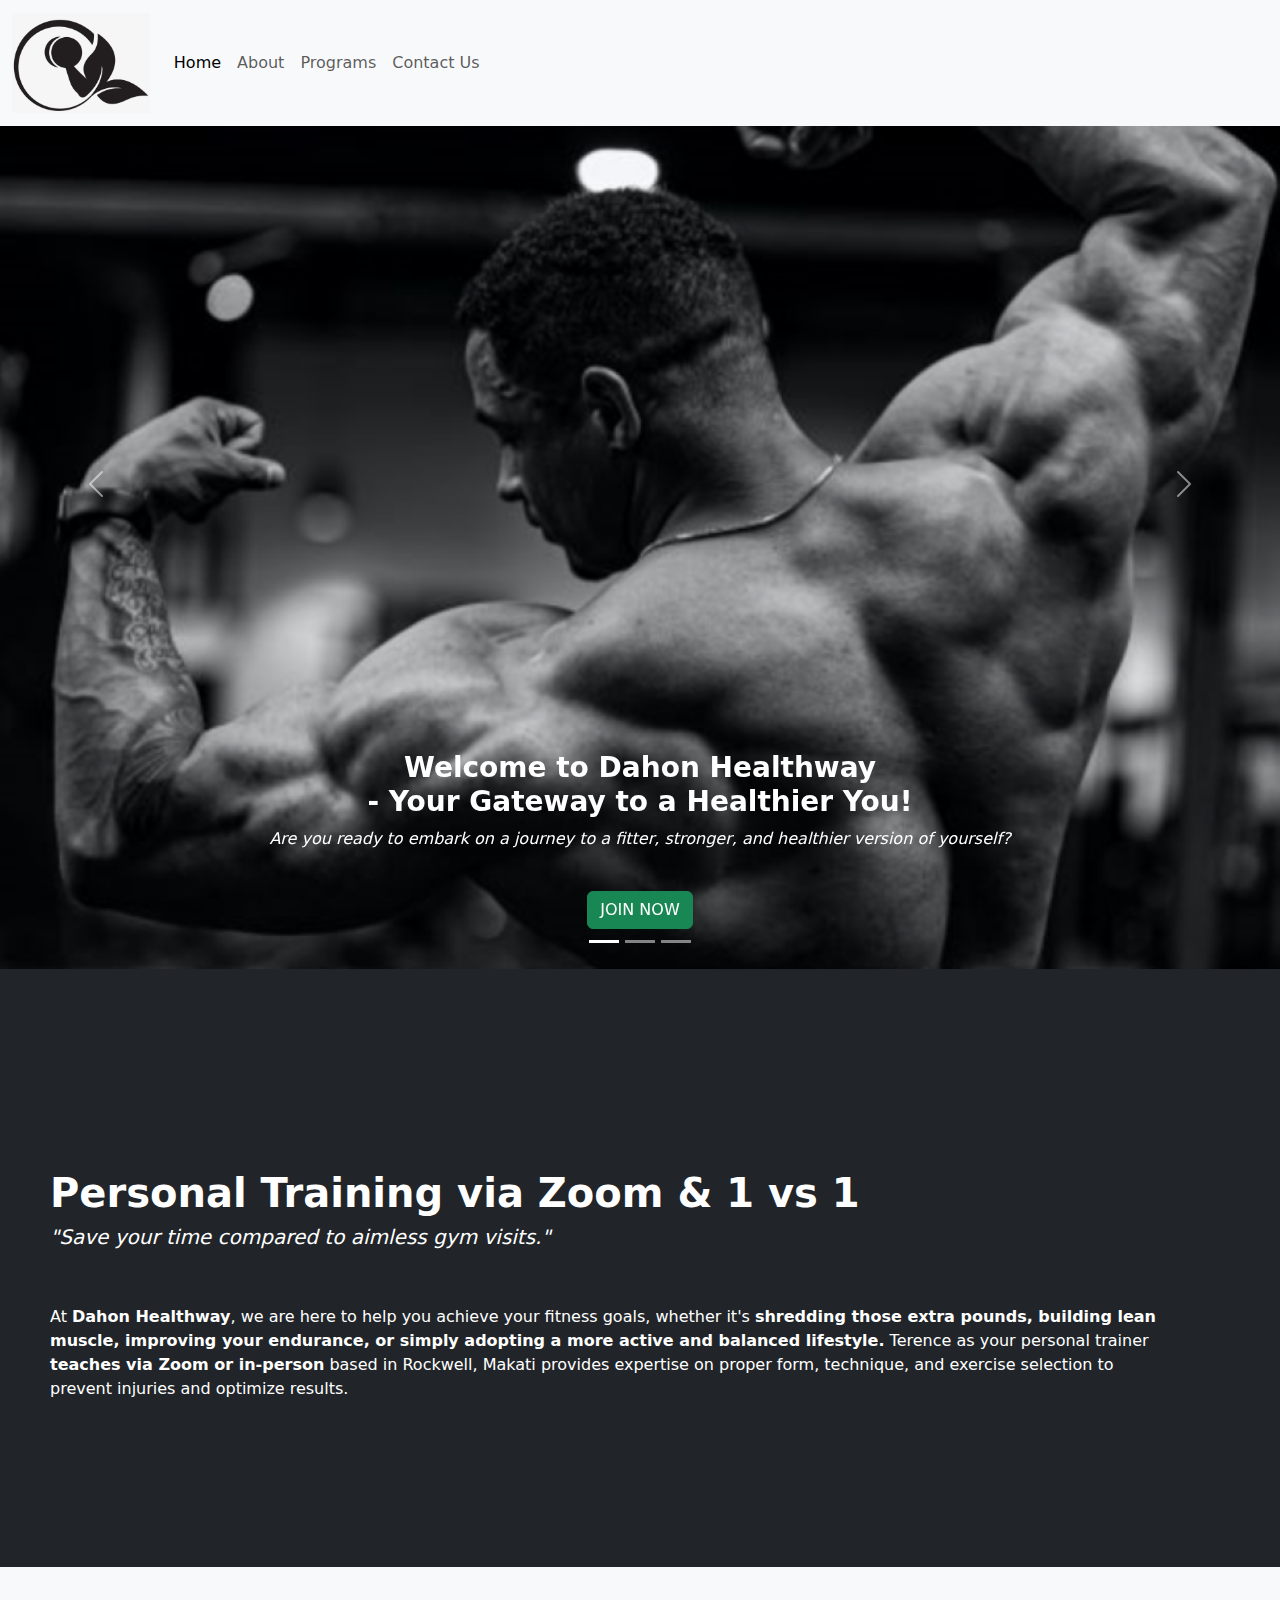
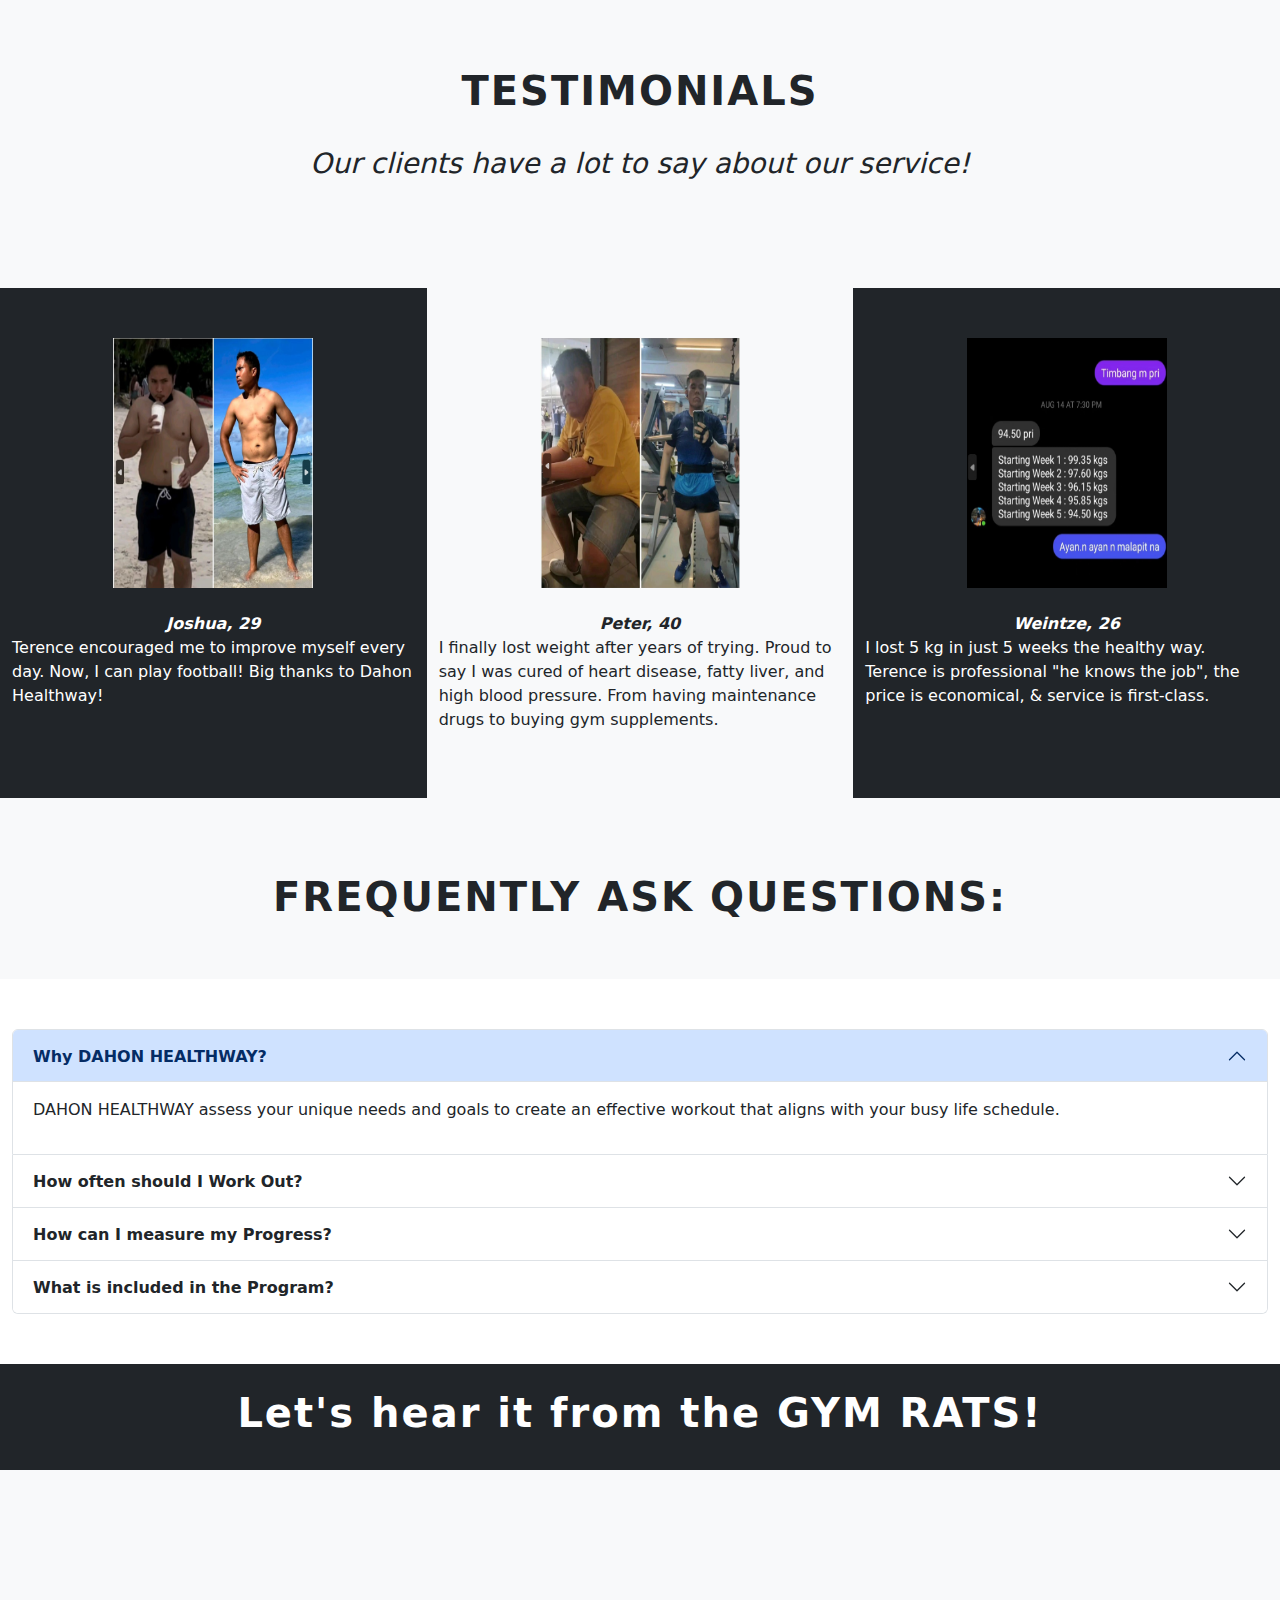
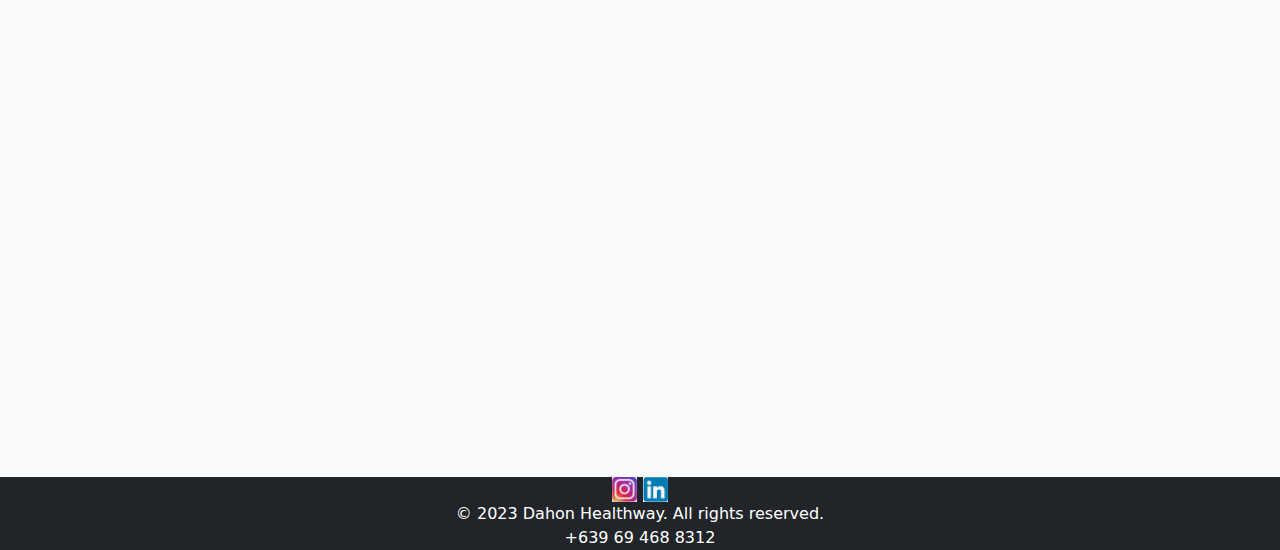
==== index.html @ 9c33f341 "Add files via upload" ====
<!DOCTYPE html>
<html lang="en">
<head>
<title>Dahon Healthway</title>
<meta charset="utf-8">
<meta name="viewport" content="width=device-width, initial-scale=1">
<link href="css/style.css" rel="stylesheet">
<link href="https://cdn.jsdelivr.net/npm/bootstrap@5.3.2/dist/css/bootstrap.min.css" rel="stylesheet">
<script src="https://cdn.jsdelivr.net/npm/bootstrap@5.3.2/dist/js/bootstrap.bundle.min.js"></script>
</head>
<body>

<!-- Navbar -->
<nav class="navbar navbar-expand-lg bg-body-tertiary fixed-top">
  <div class="container-fluid">
    <a href="minihome.html" class="navbar-brand"><img src="img/dahon_home.png" height="100px; width=100px;"></a>
    <button class="navbar-toggler" type="button" data-bs-toggle="collapse" data-bs-target="#navbarNav" aria-controls="navbarNav" aria-expanded="false" aria-label="Toggle navigation">
      <span class="navbar-toggler-icon"></span>
    </button>
    <div class="collapse navbar-collapse" id="navbarNav">
      <ul class="navbar-nav">
        <li class="nav-item">
          <a class="nav-link active" aria-current="page" href="minihome.html">Home</a>
        </li>
        <li class="nav-item">
          <a class="nav-link" href="miniabout.html">About</a>
        </li>
        <li class="nav-item">
          <a class="nav-link" href="miniprograms.html">Programs</a>
        </li>
        <li class="nav-item">
          <a class="nav-link" href="minicontactus.html">Contact Us</a>
        </li>
      </ul>
    </div>
  </div>
</nav>

<!-- Carousel -->
<div id="carouselExampleCaptions" class="carousel slide" style="object-fit: cover;">
  <div class="carousel-indicators">
    <button type="button" data-bs-target="#carouselExampleCaptions" data-bs-slide-to="0" class="active" aria-current="true" aria-label="Slide 1"></button>
    <button type="button" data-bs-target="#carouselExampleCaptions" data-bs-slide-to="1" aria-label="Slide 2"></button>
    <button type="button" data-bs-target="#carouselExampleCaptions" data-bs-slide-to="2" aria-label="Slide 3"></button>
  </div>
  <div class="carousel-inner">
    <div class="carousel-item active">
      <img src="img/carousel1.jpg" style="height: auto; width: 100%;" class="d-block w-100" alt="...">
      <div class="carousel-caption d-none d-md-block">
        <h3><b>Welcome to Dahon Healthway<br>
          - Your Gateway to a Healthier You!</b></h3>
        <p><i>Are you ready to embark on a journey to a fitter, stronger, and
          healthier version of yourself?</i></p><br>
          <center><button type="button" class="btn btn-success"><a href="minicontactus.html" style="text-decoration: none; color: white;">JOIN NOW</a></button></center>
      </div>
    </div>
    <div class="carousel-item">
      <img src="img/carousel2.jpg" style="height: auto; width: 100%;" class="d-block w-100" alt="...">
      <div class="carousel-caption d-none d-md-block">
        <h3><b>Welcome to Dahon Healthway<br>
          - Your Gateway to a Healthier You!</b></h3>
          <p><i>Are you ready to embark on a journey to a fitter, stronger, and
            healthier version of yourself?</i></p><br>>
            <center><button type="button" class="btn btn-success"><a href="minicontactus.html" style="text-decoration: none; color: white;">JOIN NOW</a></button></center>
      </div>
    </div>
    <div class="carousel-item">
      <img src="img/carousel3.jpg" style="height: auto; width: 100%;" class="d-block w-100" alt="...">
      <div class="carousel-caption d-none d-md-block">
        <h3><b>Welcome to Dahon Healthway<br>
          - Your Gateway to a Healthier You!</b></h3>
        <p><i>Are you ready to embark on a journey to a fitter, stronger, and
          healthier version of yourself?</i></p><br>
          <center><button type="button" class="btn btn-success"><a href="minicontactus.html" style="text-decoration: none; color: white;">JOIN NOW</a></button></center>
      </div>
    </div>
  </div>
  <button class="carousel-control-prev" type="button" data-bs-target="#carouselExampleCaptions" data-bs-slide="prev">
    <span class="carousel-control-prev-icon" aria-hidden="true"></span>
    <span class="visually-hidden">Previous</span>
  </button>
  <button class="carousel-control-next" type="button" data-bs-target="#carouselExampleCaptions" data-bs-slide="next">
    <span class="carousel-control-next-icon" aria-hidden="true"></span>
    <span class="visually-hidden">Next</span>
  </button>
</div>

<!-- First Grid -->

<div class="col-12 bg-dark">
<div style="margin-left: 50px; margin-right: 100px; padding-bottom: 150px; padding-top: 200px; text-align: left; color: white;">
      <h1><b>Personal Training via Zoom & 1 vs 1</b></h1>
      <h5><i>"Save your time compared to aimless gym visits."</i></h5><br><br>

      <p>At <b>Dahon Healthway</b>, we are here to help you achieve your fitness goals, whether it's <b>shredding those extra pounds, building lean muscle, improving your endurance, or simply adopting a more active and balanced lifestyle.</b>
        
        Terence as your personal trainer <b>teaches via Zoom or in-person</b> based in Rockwell, Makati provides expertise on proper form, technique, and exercise selection to prevent injuries and optimize results.</p>
</div>
</div>

<!-- Second Grid -->
<div class="col-12 bg-light" style="padding-top: 100px; padding-bottom: 100px;">
<center><h1 style="letter-spacing: 2px;"><b>TESTIMONIALS</b></h1><br>
<i><h3>Our clients have a lot to say about our service!</h3></i></center>
</div>

<!--Third Grid-->
<div class="container-fluid">

  <div class="row">
      <div class="col-sm-4 display-10 bg-dark" style="padding-top: 50px; padding-bottom: 50px;">
        <center><img src="img/testimonial1.png" height="250px" width="200px"><br><br>
        <b><i style="color: white;">Joshua, 29</i></b><br></center>
        <p style="text-align: left; color: white;">Terence encouraged me to improve myself every day. Now, I can play football! Big thanks to Dahon Healthway!</p>
        </div>

        <div class="col-sm-4 display-10 bg-light" style="padding-top: 50px; padding-bottom: 50px;">
          <center><img src="img/testimonial2.png" height="250px" width="200px"><br><br>
        <b><i>Peter, 40</i></b><br></center>
        <p style="text-align: left;">I finally lost weight after years of trying. Proud to say I was cured of heart disease, fatty liver, and high blood pressure. From having maintenance drugs to buying gym supplements.</p>
          </div>

          <div class="col-sm-4 display-10 bg-dark" style="padding-top: 50px; padding-bottom: 50px;">
            <center><img src="img/testimonial3.png" height="250px" width="200px"><br><br>
          <b><i style="color: white;">Weintze, 26</i></b><br></center>
         <p style="text-align: left; color: white;">I lost 5 kg in just 5 weeks the healthy way. Terence is professional "he knows the job", the price is economical, & service is first-class.</p>
            </div>
  </div>


<!--Fourth Grid-->
<div class="row">
<div class="col-12 bg-light" style="padding-top: 75px; padding-bottom: 50px;">
  <center><h1 style="letter-spacing: 2px;"><b>FREQUENTLY ASK QUESTIONS:</b></h1></center>
  </div></div>


<!--Accordion-->
  <div class="accordion" id="accordionExample" style="padding-bottom: 50px; padding-top: 50px;">
    <div class="accordion-item">
      <h2 class="accordion-header">
        <button class="accordion-button" type="button" data-bs-toggle="collapse" data-bs-target="#collapseOne" aria-expanded="false" aria-controls="collapseOne">
          <b>Why DAHON HEALTHWAY?</b>
        </button>
      </h2>
      <div id="collapseOne" class="accordion-collapse collapse show" data-bs-parent="#accordionExample">
        <div class="accordion-body">
          <p>DAHON HEALTHWAY assess your unique needs and goals to create an effective workout that aligns with your busy life schedule.</p>
        </div>
      </div>
    </div>
    <div class="accordion-item">
      <h2 class="accordion-header">
        <button class="accordion-button collapsed" type="button" data-bs-toggle="collapse" data-bs-target="#collapseTwo" aria-expanded="false" aria-controls="collapseTwo">
          <b>How often should I Work Out?</b>
        </button>
      </h2>
      <div id="collapseTwo" class="accordion-collapse collapse" data-bs-parent="#accordionExample">
        <div class="accordion-body">
          <p>Ideal Work Out Frequency can be as much as an hour/day, thrice a week which you can stick to in the long term.</p>
        </div>
      </div>
    </div>
    <div class="accordion-item">
      <h2 class="accordion-header">
        <button class="accordion-button collapsed" type="button" data-bs-toggle="collapse" data-bs-target="#collapseThree" aria-expanded="false" aria-controls="collapseThree">
          <b>How can I measure my Progress?</b>
        </button>
      </h2>
      <div id="collapseThree" class="accordion-collapse collapse" data-bs-parent="#accordionExample">
        <div class="accordion-body">
          <p>Personal Trainer Schedule Weekly Check-Ins through the account to Track Fitness Milestones.</p>
        </div>
      </div>
    </div>
    <div class="accordion-item">
      <h2 class="accordion-header">
        <button class="accordion-button collapsed" type="button" data-bs-toggle="collapse" data-bs-target="#collapseFour" aria-expanded="false" aria-controls="collapseFour">
          <b>What is included in the Program?</b>
        </button>
      </h2>
      <div id="collapseFour" class="accordion-collapse collapse" data-bs-parent="#accordionExample">
        <div class="accordion-body">
          <p>Account set-up. Choose the desired program. 1vs1 Personal Training via Zoom or in-person, Supplementation Guide, Customized Meal Plan, Weekly Check-Ins, & 24/7 Chat Support are for FREE.</p>
        </div>
      </div>
    </div>
  </div>

<!--Fifth Grid-->
<div class="row">
  <div class="col-12 bg-dark" style="padding-top: 25px; padding-bottom: 25px;">
    <center><h1 style="letter-spacing: 2px; color: white;"><b>Let's hear it from the GYM RATS!</b></h1></center>
    </div></div>

<!--Sixth Grid-->
<div class="row">
  <div class="col-12 bg-light" style="padding-top: 50px; padding-bottom: 50px;">
    <center><iframe src="https://www.youtube.com/embed/RNkpzDaqOpM?autoplay=1&mute=1&enablejsapi=1"
      frameborder="0"
      style="width: 100%; height: 500px;"></iframe></center></div>
    </div>

<!-- Footer -->
<div class="row">
  <div class="col-12 bg-dark">
    <center style="color: white;"><a href="https://www.instagram.com/dahonhealthway/"><img src="img/instagram.jpg" height="25px width=25px"></a> <a href="https://www.linkedin.com/in/terence-tagayona-455884193/?originalSubdomain=ph"><img src="img/linkedin.png" height="25px width=25px"></a>
              <br>© 2023 Dahon Healthway. All rights reserved.<br>
            +639 69 468 8312</center></div></div>

</body>
</html>
---- css/style.css ----
@media only screen and (max-width: 768px) {
    /* For mobile phones: */
    [class*="col-"] {
      width: 100%;
    }
  }
    @media only screen and (max-width: 400) {
    /* For mobile phones: */
    [class*="col-"] {
      width: 100%;
    }
 
  }
  body{
    margin: 0;
    padding: 0;
    overflow-x: hidden;
  }
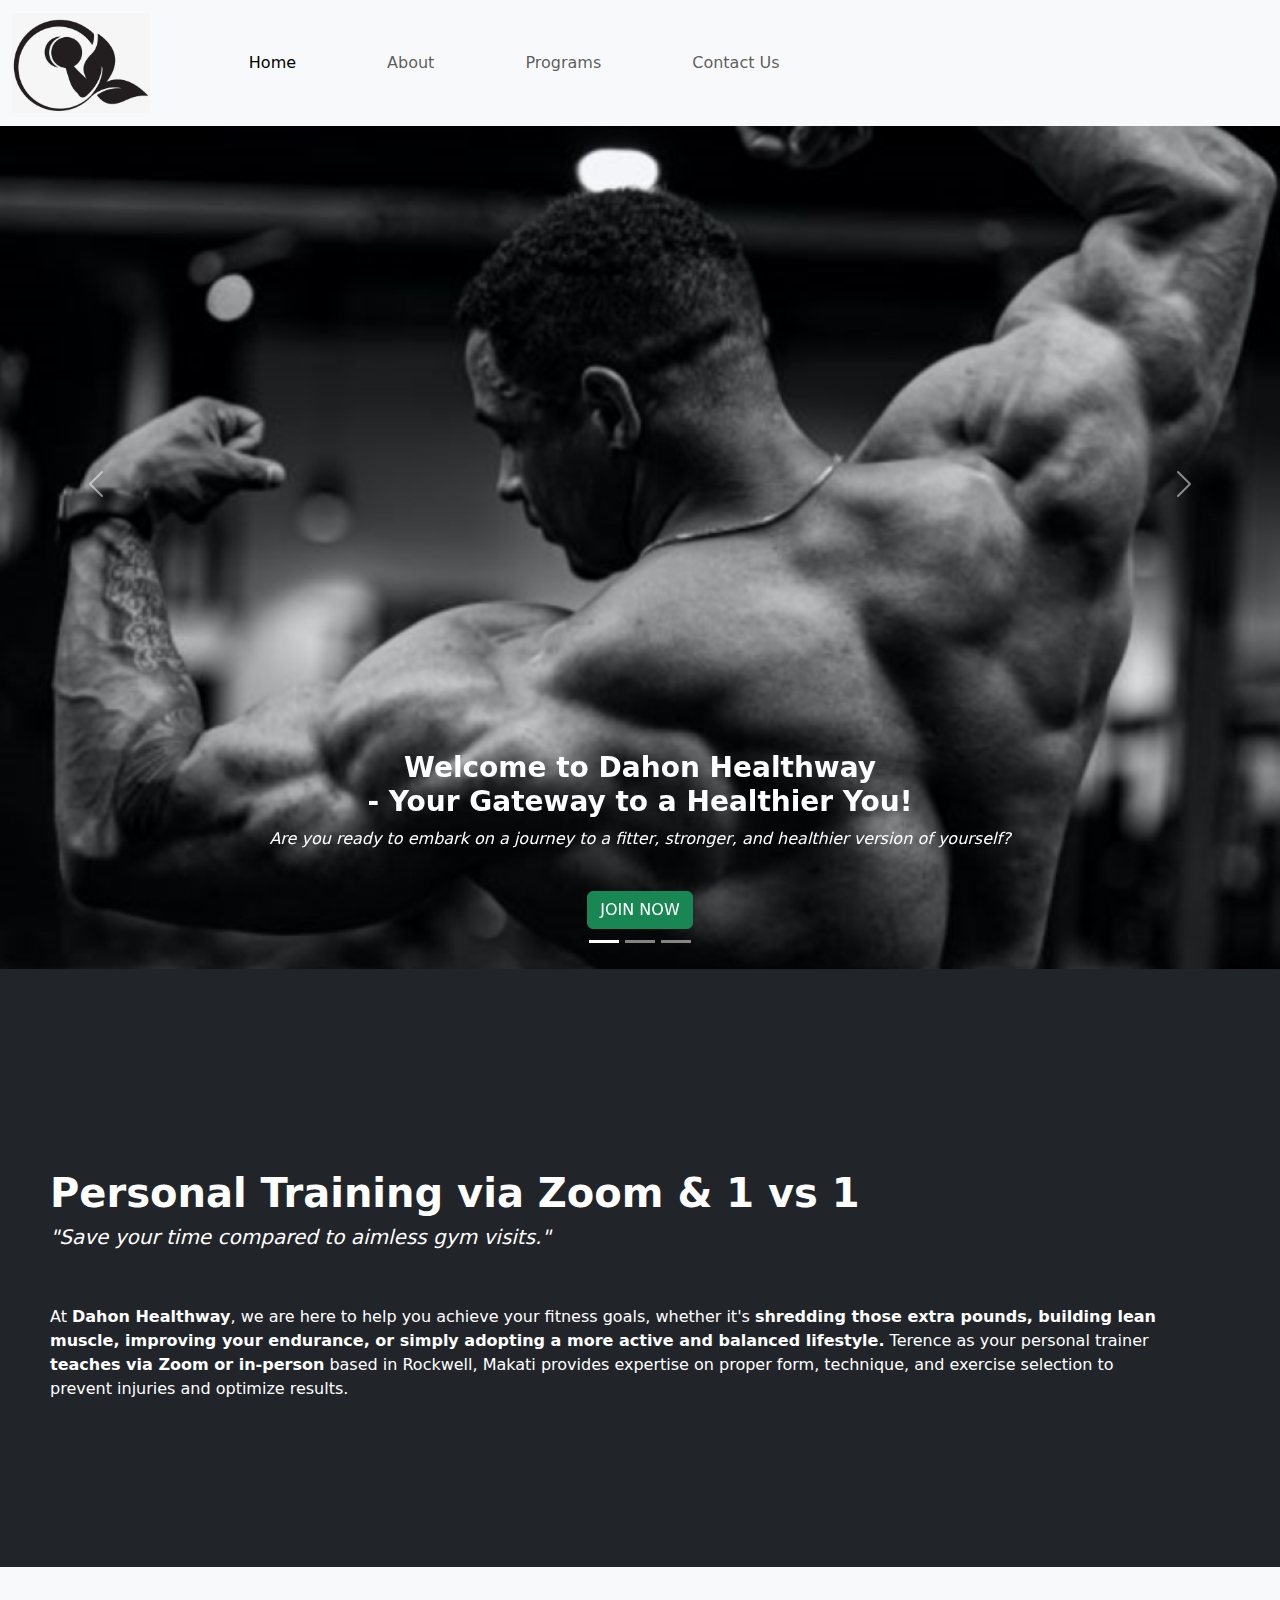
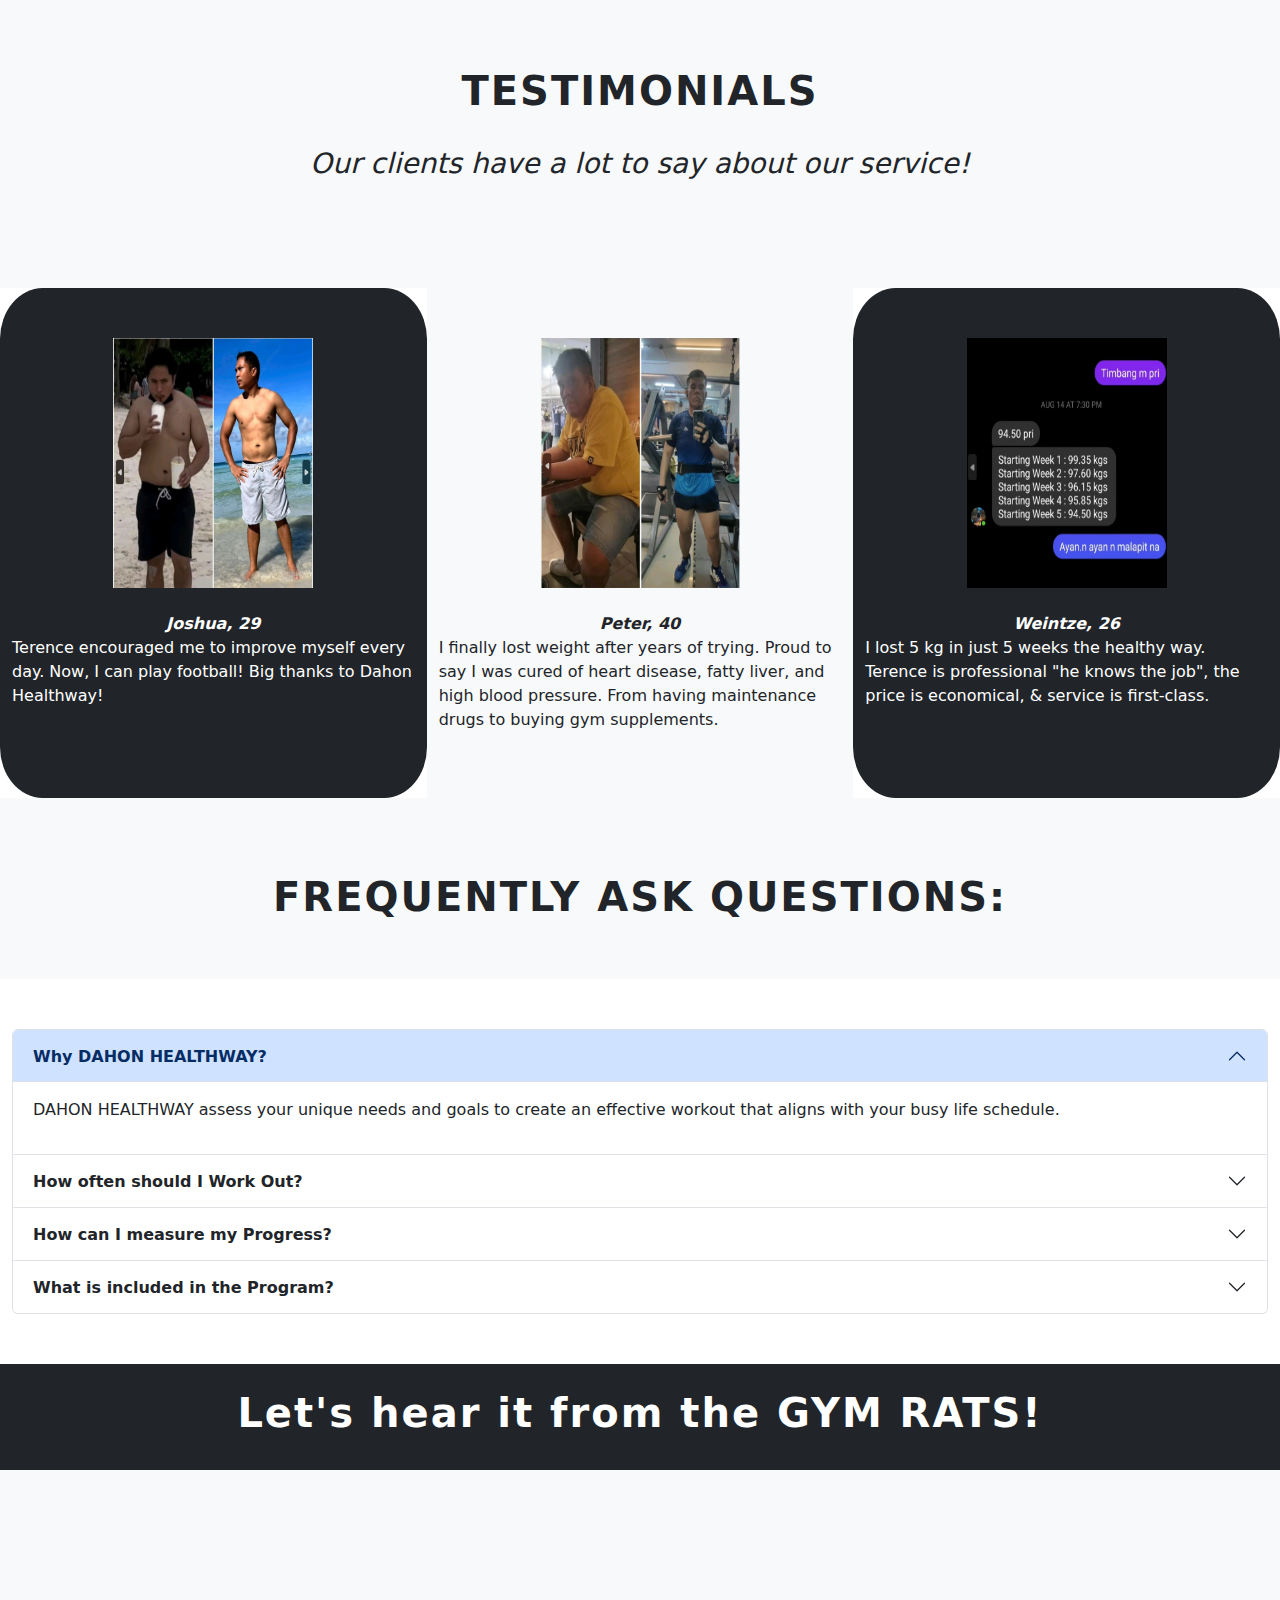
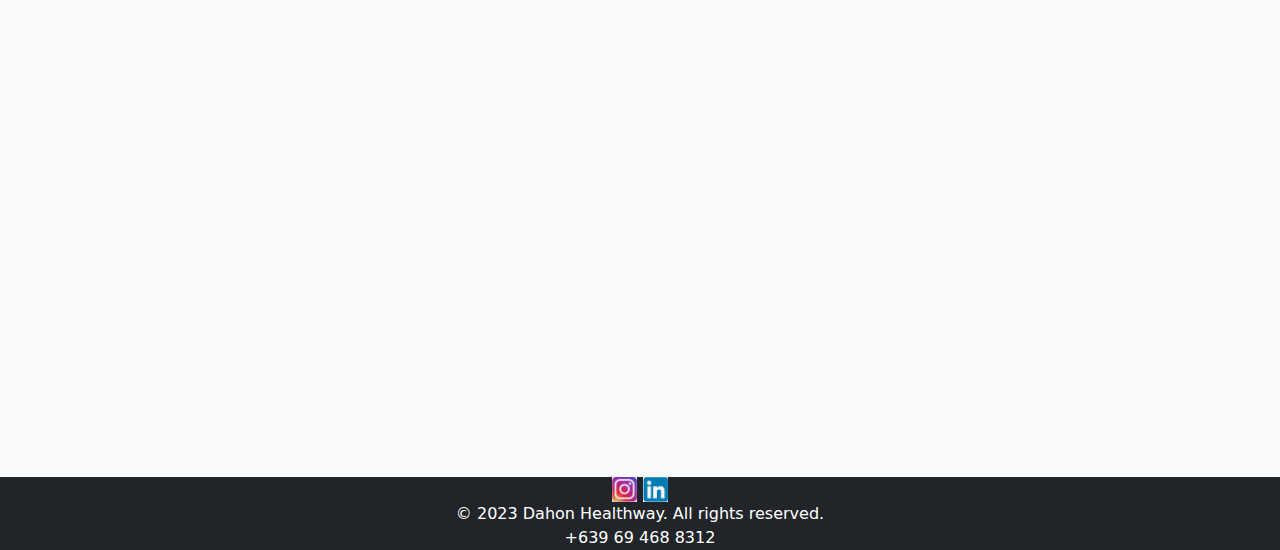
==== commit e8dfa7ac: "index.html" ====
--- a/index.html
+++ b/index.html
@@ -13,23 +13,23 @@
 <!-- Navbar -->
 <nav class="navbar navbar-expand-lg bg-body-tertiary fixed-top">
   <div class="container-fluid">
-    <a href="minihome.html" class="navbar-brand"><img src="img/dahon_home.png" height="100px; width=100px;"></a>
+    <a href="index.html" class="navbar-brand"><img src="img/dahon_home.png" height="100px; width=100px;"></a>
     <button class="navbar-toggler" type="button" data-bs-toggle="collapse" data-bs-target="#navbarNav" aria-controls="navbarNav" aria-expanded="false" aria-label="Toggle navigation">
       <span class="navbar-toggler-icon"></span>
     </button>
     <div class="collapse navbar-collapse" id="navbarNav">
       <ul class="navbar-nav">
         <li class="nav-item">
-          <a class="nav-link active" aria-current="page" href="minihome.html">Home</a>
-        </li>
-        <li class="nav-item">
-          <a class="nav-link" href="miniabout.html">About</a>
-        </li>
-        <li class="nav-item">
-          <a class="nav-link" href="miniprograms.html">Programs</a>
-        </li>
-        <li class="nav-item">
-          <a class="nav-link" href="minicontactus.html">Contact Us</a>
+          <a class="nav-link active" aria-current="page" href="index.html" style="margin-left: 75px;">Home</a>
+        </li>
+        <li class="nav-item">
+          <a class="nav-link" href="miniabout.html" style="margin-left: 75px;">About</a>
+        </li>
+        <li class="nav-item">
+          <a class="nav-link" href="miniprograms.html" style="margin-left: 75px;">Programs</a>
+        </li>
+        <li class="nav-item">
+          <a class="nav-link" href="minicontactus.html" style="margin-left: 75px;">Contact Us</a>
         </li>
       </ul>
     </div>
@@ -84,7 +84,6 @@
     <span class="visually-hidden">Next</span>
   </button>
 </div>
-
 <!-- First Grid -->
 
 <div class="col-12 bg-dark">
@@ -108,7 +107,7 @@
 <div class="container-fluid">
 
   <div class="row">
-      <div class="col-sm-4 display-10 bg-dark" style="padding-top: 50px; padding-bottom: 50px;">
+      <div class="col-sm-4 display-10 bg-dark" style="padding-top: 50px; padding-bottom: 50px; border-radius: 10%;">
         <center><img src="img/testimonial1.png" height="250px" width="200px"><br><br>
         <b><i style="color: white;">Joshua, 29</i></b><br></center>
         <p style="text-align: left; color: white;">Terence encouraged me to improve myself every day. Now, I can play football! Big thanks to Dahon Healthway!</p>
@@ -120,7 +119,7 @@
         <p style="text-align: left;">I finally lost weight after years of trying. Proud to say I was cured of heart disease, fatty liver, and high blood pressure. From having maintenance drugs to buying gym supplements.</p>
           </div>
 
-          <div class="col-sm-4 display-10 bg-dark" style="padding-top: 50px; padding-bottom: 50px;">
+          <div class="col-sm-4 display-10 bg-dark" style="padding-top: 50px; padding-bottom: 50px; border-radius: 10%">
             <center><img src="img/testimonial3.png" height="250px" width="200px"><br><br>
           <b><i style="color: white;">Weintze, 26</i></b><br></center>
          <p style="text-align: left; color: white;">I lost 5 kg in just 5 weeks the healthy way. Terence is professional "he knows the job", the price is economical, & service is first-class.</p>
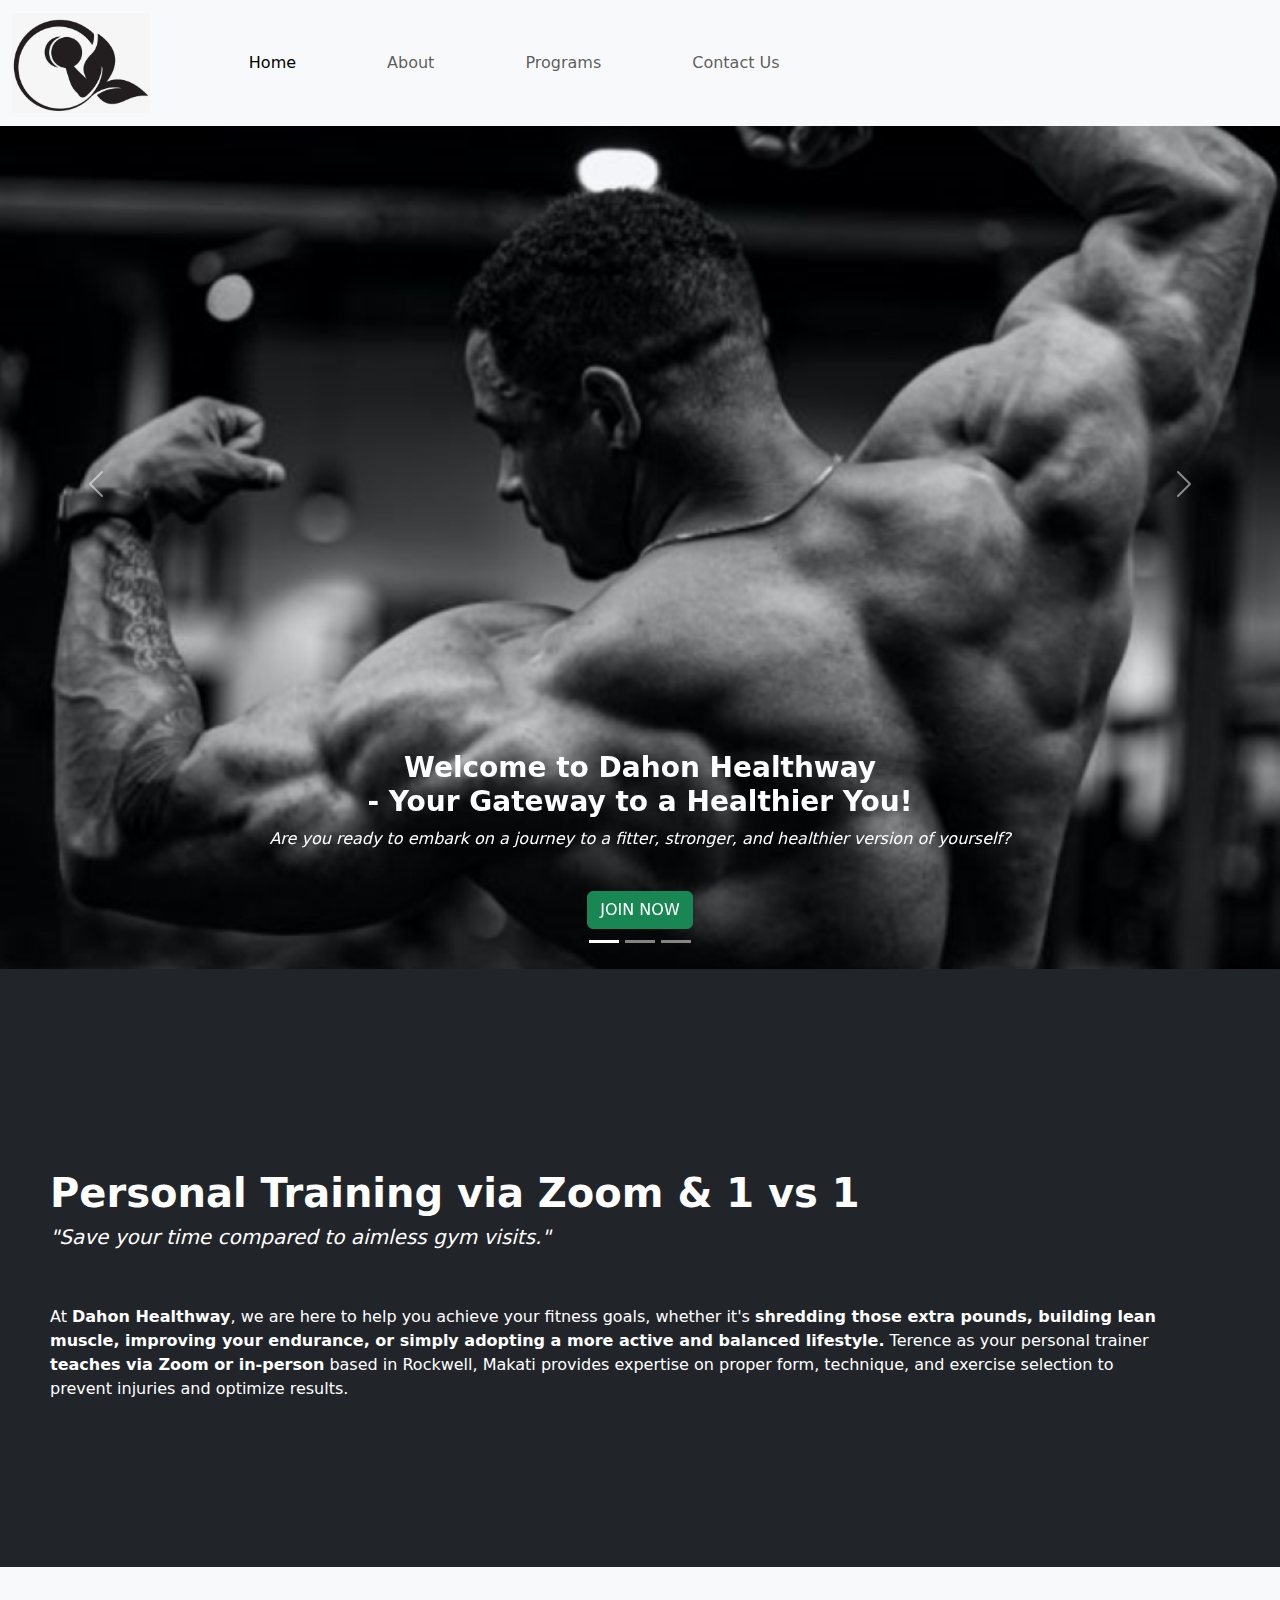
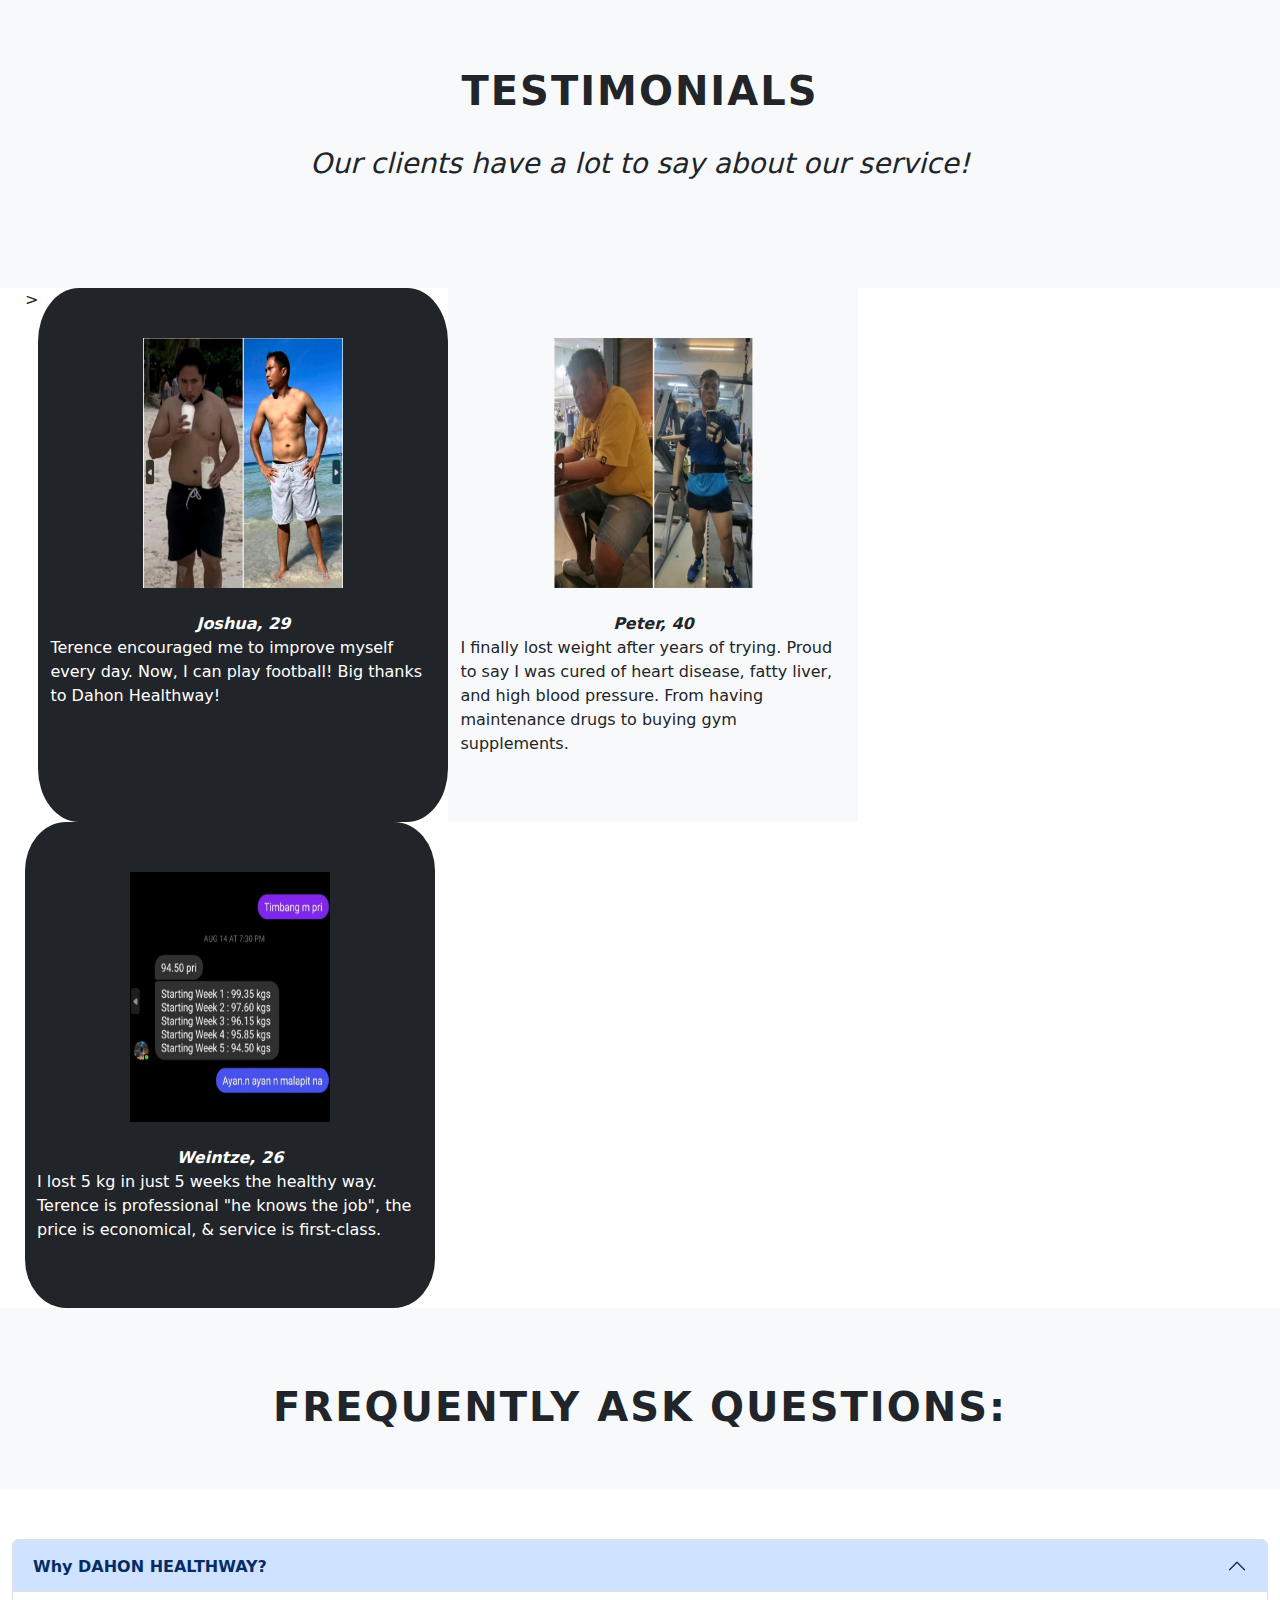
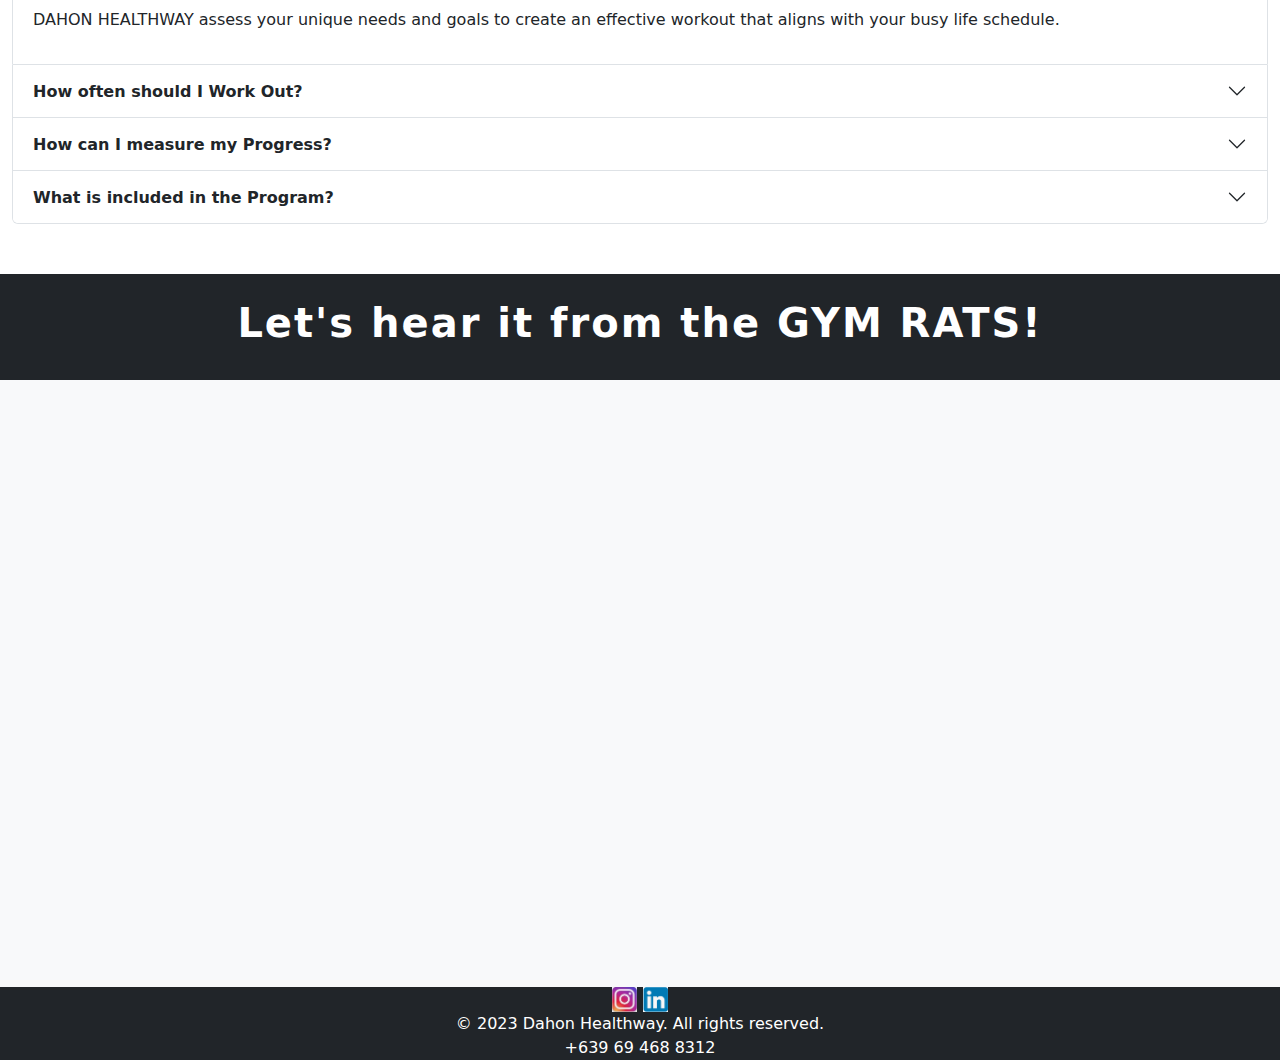
==== commit 04d9377b: "index.html" ====
--- a/index.html
+++ b/index.html
@@ -106,7 +106,7 @@
 <!--Third Grid-->
 <div class="container-fluid">
 
-  <div class="row">
+  <div class="row" style="padding-left: 25px; padding-right: 25px;">>
       <div class="col-sm-4 display-10 bg-dark" style="padding-top: 50px; padding-bottom: 50px; border-radius: 10%;">
         <center><img src="img/testimonial1.png" height="250px" width="200px"><br><br>
         <b><i style="color: white;">Joshua, 29</i></b><br></center>
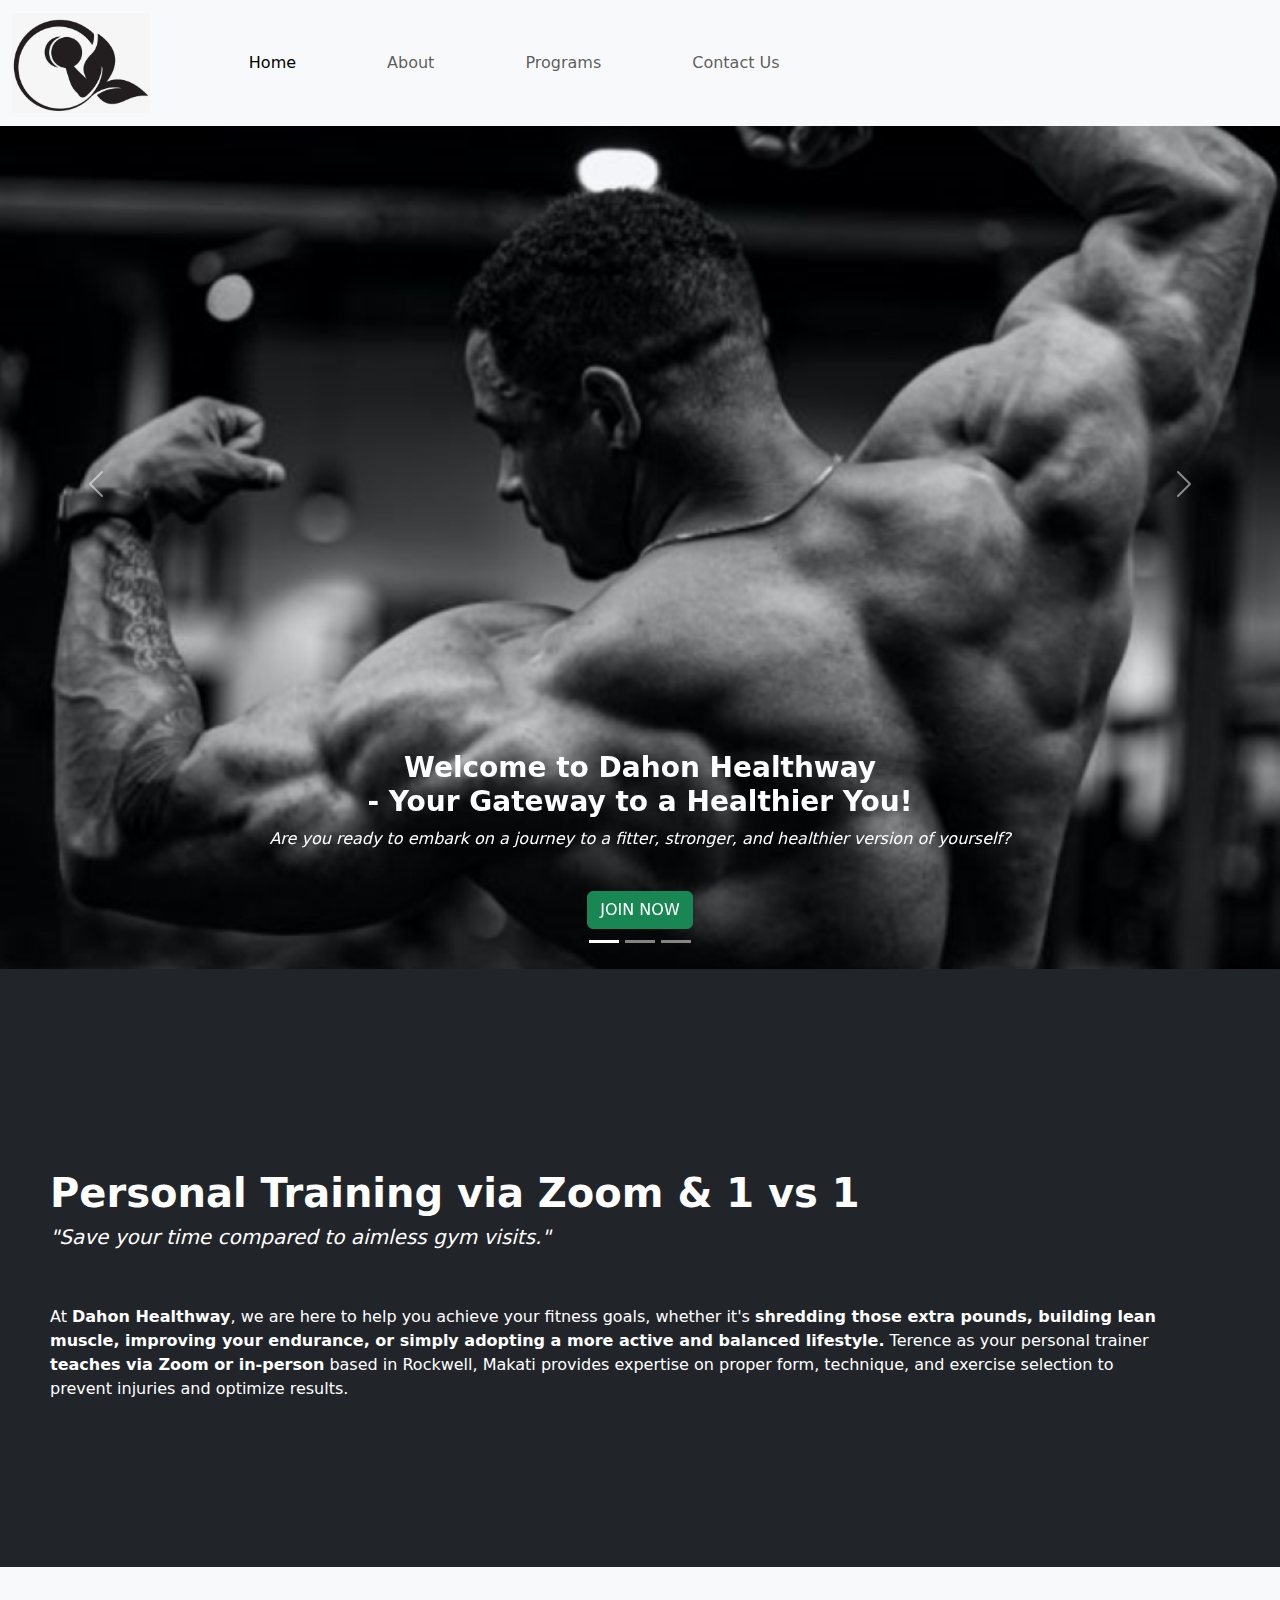
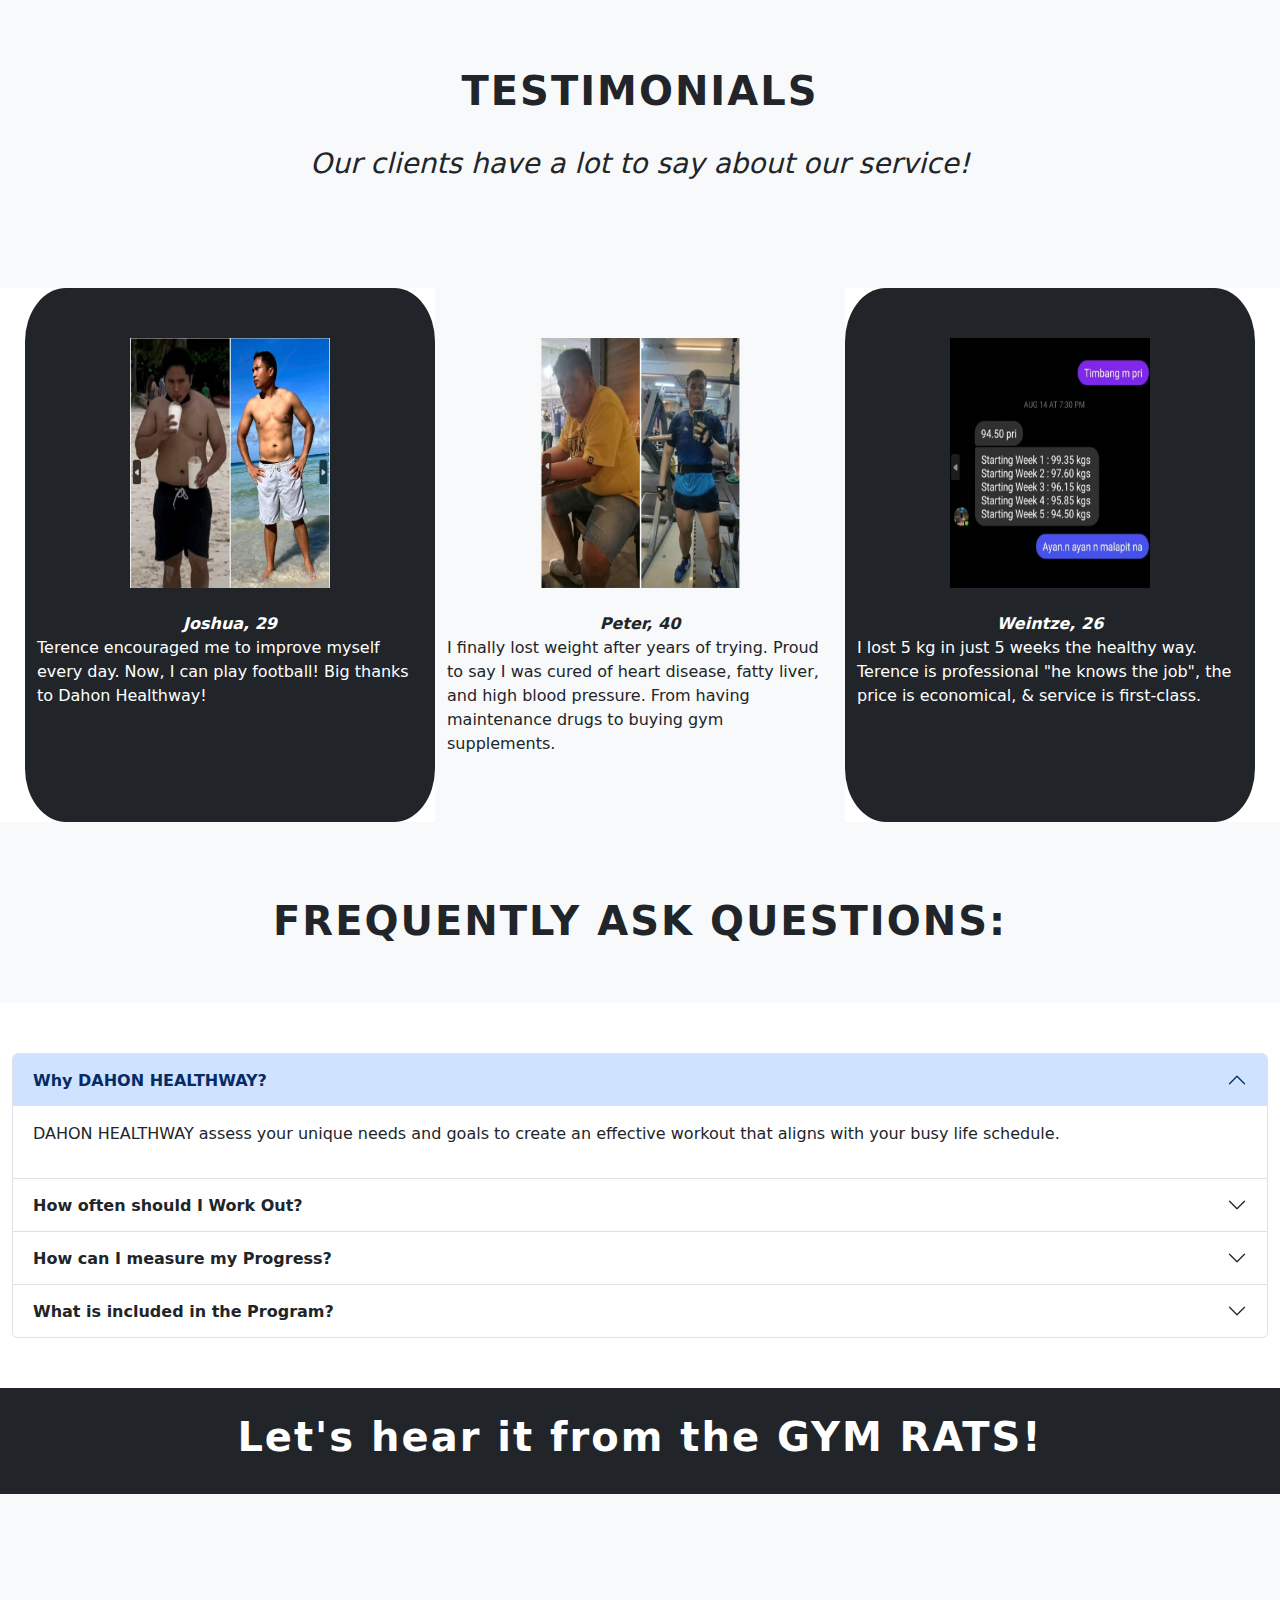
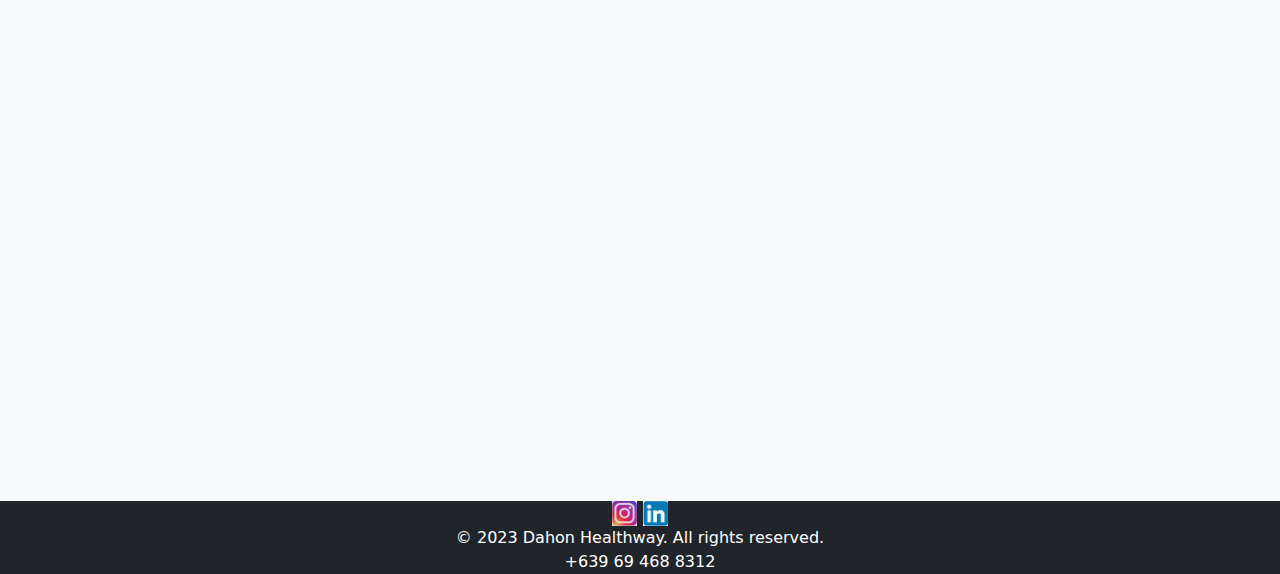
==== commit a3fd6b28: "index.html" ====
--- a/index.html
+++ b/index.html
@@ -106,7 +106,7 @@
 <!--Third Grid-->
 <div class="container-fluid">
 
-  <div class="row" style="padding-left: 25px; padding-right: 25px;">>
+  <div class="row" style="padding-left: 25px; padding-right: 25px;">
       <div class="col-sm-4 display-10 bg-dark" style="padding-top: 50px; padding-bottom: 50px; border-radius: 10%;">
         <center><img src="img/testimonial1.png" height="250px" width="200px"><br><br>
         <b><i style="color: white;">Joshua, 29</i></b><br></center>
